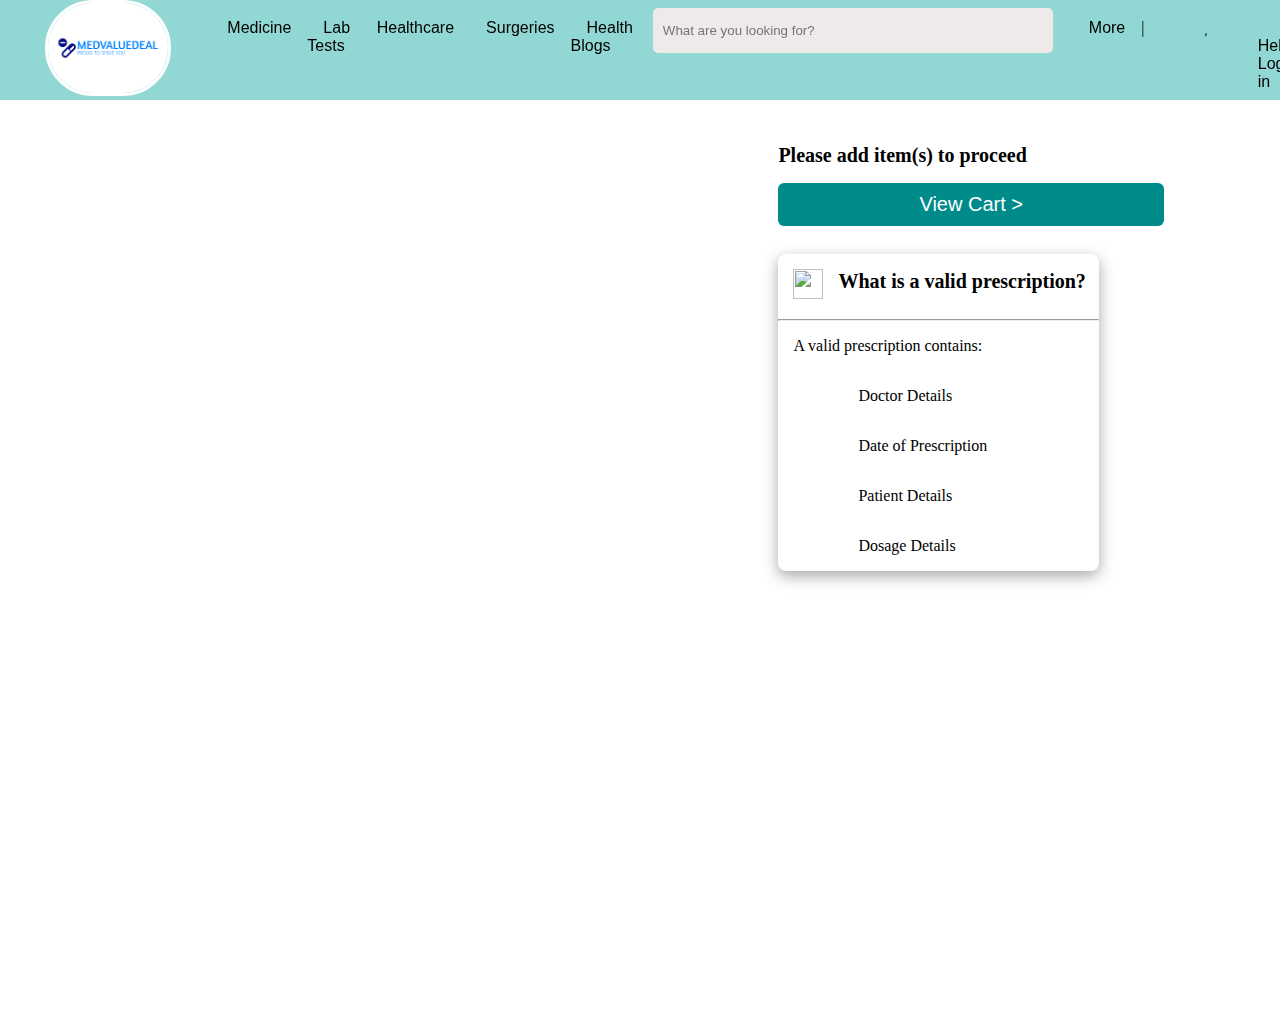
==== public/productpage.html @ 3c950738 "Add files via upload" ====
<!DOCTYPE html>
<html lang="en">
<head>
    <meta charset="UTF-8">
    <meta http-equiv="X-UA-Compatible" content="IE=edge">
    <meta name="viewport" content="width=device-width, initial-scale=1.0">
    <title>Products</title>
    <link rel="icon" href="/images/icon2.png" type="image/png">
    <script src="http://ajax.googleapis.com/ajax/libs/jquery/1.7.1/jquery.min.js" type="text/javascript"></script>
    <link rel="stylesheet" href="https://cdnjs.cloudflare.com/ajax/libs/font-awesome/5.15.1/css/all.min.css" />
    <script
      src="https://kit.fontawesome.com/b06a377e67.js"
      crossorigin="anonymous"
    ></script>
    <style>

        

        #container{
            display: flex;
            /* border: 2px solid green; */
            justify-content: space-between;
            /* height: 1000px; */
            gap: 30px;

        }
        #products{
            /* display: flex; */
            /* border: 2px solid blue; */
            width: 60%;
            align-items: center;

        }
        #information{
            /* border: 2px solid red; */
            width: 40%;
            height: 900px;
    
            

        }
        #products>div{
            display: flex;
            width: 65%;
            /* border: 2px solid green; */
            gap: 25px;
            margin-left: 250px;
            margin-top: 20px;
            box-shadow: rgba(0, 0, 0, 0.16) 0px 3px 6px, rgba(0, 0, 0, 0.23) 0px 3px 6px;
            border-radius: 8px;

        }
        .prod{
            width: 80%;
            /* height: 60%; */
            margin-top: 10px;
            margin-left: 12px;
        }
        .imgdiv{
            width: 10%;
            /* height: 50px; */
        }
        .botdiv{
            /* border: 2px solid violet; */
            display: flex;
            justify-content: space-between;
            width:100%;
        }
        .datadiv{
            /* border: 2px solid green; */
            width: 80%;
    
        }
        .botdiv>button{
            background-color: #008B8B;
            color: white;
            font-size: 20px;
            height: 45px;
            padding-left: 30px;
            padding-right: 30px;
            margin-top: 12px;
            border: none;
            border-radius: 8px;
        }
        .s2{
            display:flex;
            margin-left: 15px;

        }
        .s2>p{
            margin-left: 25px;
        }
        b{
            font-size: 20px;
        }
        #division{
            /* border: 2px solid yellow; */
            width: 65%;
            border-radius: 8px;
            box-shadow: rgba(0, 0, 0, 0.35) 0px 5px 15px;
        }
        #s1{
            display:flex;
            margin-left: 15px;
            margin-top: 10px;
            margin-bottom: 10px;
        }
        #s1>p{
            margin-left: 15px;
        }
        #s1>img{
            width: 30px;
            height:30px;
            margin-top: 15px;
        }
        #viewcart{
            color: white;
            background-color: 	#008B8B;
            padding: 10px 141px;
            border: none;
            font-size: 20px;
            border-radius: 6px;
            margin-bottom: 18px;
        }
        #showresult{
            margin-left: 200px;
            display: block;

        }

        /* ************* NavBar CSS Start   **********************/
        .navbar{
        margin-top: 0px;
        top: 0;
        left: 0;
        z-index: 1000;
        position: fixed;
        background-color: #91d7d3;
        height: 100px;
        width:100%;
        display: flex;
        justify-content: center;
        align-items: center;
      }



      .navbar::before{
        position: fixed;
        z-index: 1000;
        top: 0;
        display: block;
        content: "";
        height: 100%;
      
      }
      
      .logo img {
        width: 120px;
        border-radius: 50px;
        border: solid white;
        margin-left: 5rem;
      }
      .nav {
        width: 100%;
        padding-top: 10px;
      }
      .nav ul {
        display: flex;
      }
      .nav ul li {
        list-style: none;
      }
      .nav ul li a {
        width: 80%;
        color: black;
        padding: 16px 16px;
        text-decoration: none;
        font-size: 1rem;
        font-family: "Gill Sans", "Gill Sans MT", Calibri, "Trebuchet MS", sans-serif;
      }
      
      .nav ul li input {
        border-radius: 5px;
        margin-top: -11px;
        padding: 15px 10px 15px;
        border: none;
        background-color: rgb(239, 234, 234);
        width: 400px;
        margin-left: 20px;
        margin-right: 20px;
      }
      
      .nav ul li a:hover {
        color: #ffd447;
        font-family: "Franklin Gothic Medium", "Arial Narrow", Arial, sans-serif;
        /* background-color: white; */
        font-size: .96rem;
      }

      .empty{
    padding-top: 100px;
}
      
      
      
      /********************************** NavBar CSs Done ************************************/
      /* #mydiv{
        margin-top: 200px;
      } */
    

        
    
    </style>
</head>
<body>
   
        <!-- --------NavBar Top============= -->
        <div class="navbar">
            <div class="logo">
              <a href="/index.html"><img src="./images/bg1.jpg" alt="" /></a>
            </div>
            <div class="nav">
              <ul>
                <li><a href="./productpage.html">Medicine
                </a></li>
                <li><a href="./productpage.html">Lab Tests</a></li>
                <li><a href="./productpage.html">Healthcare</a></li>
                <li><a href="./productpage.html">Surgeries</a></li>
                <li><a href="./productpage.html"><span>Health Blogs</span></a></li>
                <li>
                  <input type="search" id="search" placeholder="What are you looking for?" onkeyup="searchdata()" />
                </li>
                <li><a href="./productpage.html">More</a><span>|</span></li>
                <!-- <li><a href="">Sign Up/Sign In</a></li> -->
                <li>
                  <a href="#"><i class="fa-regular fa-bell"></i></a>
                </li>
                <li>
                  <a href="#"><i class="fa-regular fa-heart"></i></a>
                </li>
                <li>
                  <a href="cart.html"><i class="fa-solid fa-bag-shopping"></i></a>
                </li>
                <li>
                  <a href="./signup.html"><i class="fa-regular fa-user"></i>  Hello, Log in
                  </a>
                </li>
              </ul>
            </div>
          </div>
          <div class="empty"></div>
        
 <div id="mydiv">
    <h2 id="showresult"></h2>
    <div id="container">
        
        <div id="products">
            
        </div>
        <div id="information" >
            <p ><b id="cart_number" >Please add item(s) to proceed</b></p>
            <a href="cart.html"><button id="viewcart">View Cart ></button></a>

            
            <div id="division">
                <div id="s1">
                    <img src="https://res.cloudinary.com/hwfihgbjm/image/upload/v1619815694/production/fx4xpyy4bdvdzrhve8ss.png" alt=""width="40px">
                    <p><b>What is a valid prescription?</b></p>
                </div>
                <hr>
                <p style="margin-left: 15px;">A valid prescription contains:</p>
                <div class="s2">
                    <img src="https://inmoment.com/wp-content/uploads/2020/09/Elective-Surgery-Specialists.svg" alt=""width="40px">
                    <p>Doctor Details</p>
                </div>
                <div class="s2">
                    <img src="https://i.pinimg.com/564x/38/24/c0/3824c05b6583955d654f84fa352e899c.jpg" alt=""width="40px">
                    <p>Date of Prescription</p>
                </div>
                <div class="s2">
                    <img src="https://nolongerbound.com/wp-content/uploads/2020/12/NLB-age-requirements-icon.png" alt=""width="40px">
                    <p>Patient Details</p>
                </div>
                <div class="s2" style="margin-bottom:20px;">
                    <img src="https://img.freepik.com/premium-vector/jar-with-medicine-pills-pills-medical-kit-concepts-can-be-used-web-mobile-devices-vector_414360-2591.jpg?w=740" alt=""width="40px">
                    <p>Dosage Details</p>
                </div>

            </div>
        </div>

    </div>
</div>   
    <!--  footer start here -->
    

    <!--  footer end here -->
</body>
</html>

<script>
    let mayurl="https://636ca1c3ab4814f2b2699397.mockapi.io/products/";
    let info=JSON.parse(localStorage.getItem("meddata")) || [];
    let cartdata=JSON.parse(localStorage.getItem("prod")) || [];
    console.log(info)

    async function getdata(){
            try{
                let res=await fetch(mayurl);
                let data=await res.json();
                info=data;
                // console.log(data);
                showdata(data);
                let passdata=localStorage.setItem("meddata",JSON.stringify(info));
            }
            catch(err){
                console.log(err);
            }
        }
        getdata();



        function showdata(info){

            document.getElementById("products").innerHTML="";

            info.forEach(function(element,index){
                let box=document.createElement("div");

                let imgdiv=document.createElement("div");
                imgdiv.className="imgdiv";

                let datadiv=document.createElement("div");
                datadiv.className="datadiv"

                let image=document.createElement("img");
                image.src=element.avatar;
                image.className="prod";

                let title=document.createElement("h2");
                title.innerText=element.Title;

                let brand=document.createElement("p");
                brand.innerText=element.createdAt;

                let quantity=document.createElement("h3");
                quantity.innerText=element.description;

                let botdiv=document.createElement("div");
                botdiv.className="botdiv";

                let price=document.createElement("h2");
                price.className="pricebutton";
                price.innerText="Rs."+element.price;

                let add=document.createElement("button");
                add.className="addbutton";
                add.innerText="Add to Cart";
                add.addEventListener("click",function(){
                    alert("Item added to cart")
                    addtocart(element,index);
                });
                botdiv.append(price,add)
                imgdiv.append(image);
                datadiv.append(title,brand,quantity,botdiv)

                box.append(imgdiv,datadiv);
                document.getElementById("products").append(box);
            })
        }

        // document.querySelector("#search-item").addEventListener("onkeydown",function(){
        //     let data=document.querySelector("#search-item").value;
        //     // let  data=localStorage.getItem("searchdata");
            
        //     console.log(searchvalue);
        //     let searchdata=info.filter(function(element,index){
        //         return element.Title.toLowerCase().includes(data.toLowerCase());
        //     })
        //     console.log(searchdata);
        //     showdata(searchdata);
        

        // });
        function searchdata(){
            let data=document.querySelector("#search").value;
            // let  data=localStorage.getItem("searchdata");
            
            console.log(data);
            let searchdata=info.filter(function(element,index){
                return element.Title.toLowerCase().includes(data.toLowerCase());
            })
            console.log(searchdata);
            showdata(searchdata);
            document.getElementById("showresult").innerText=`Showing all results for ${data}`;
        }

        function addtocart(element,index){
            cartdata.push(element);
            console.log(cartdata);
            localStorage.setItem("prod",JSON.stringify(cartdata));
            if(cartdata.length!=0)
            {
                document.getElementById("cart_number").innerText=`${cartdata.length} items in cart`;

            }
            
        }
        if(cartdata.length!=0)
            {
                document.getElementById("cart_number").innerText=`${cartdata.length} items in cart`;

            }
       





</script>
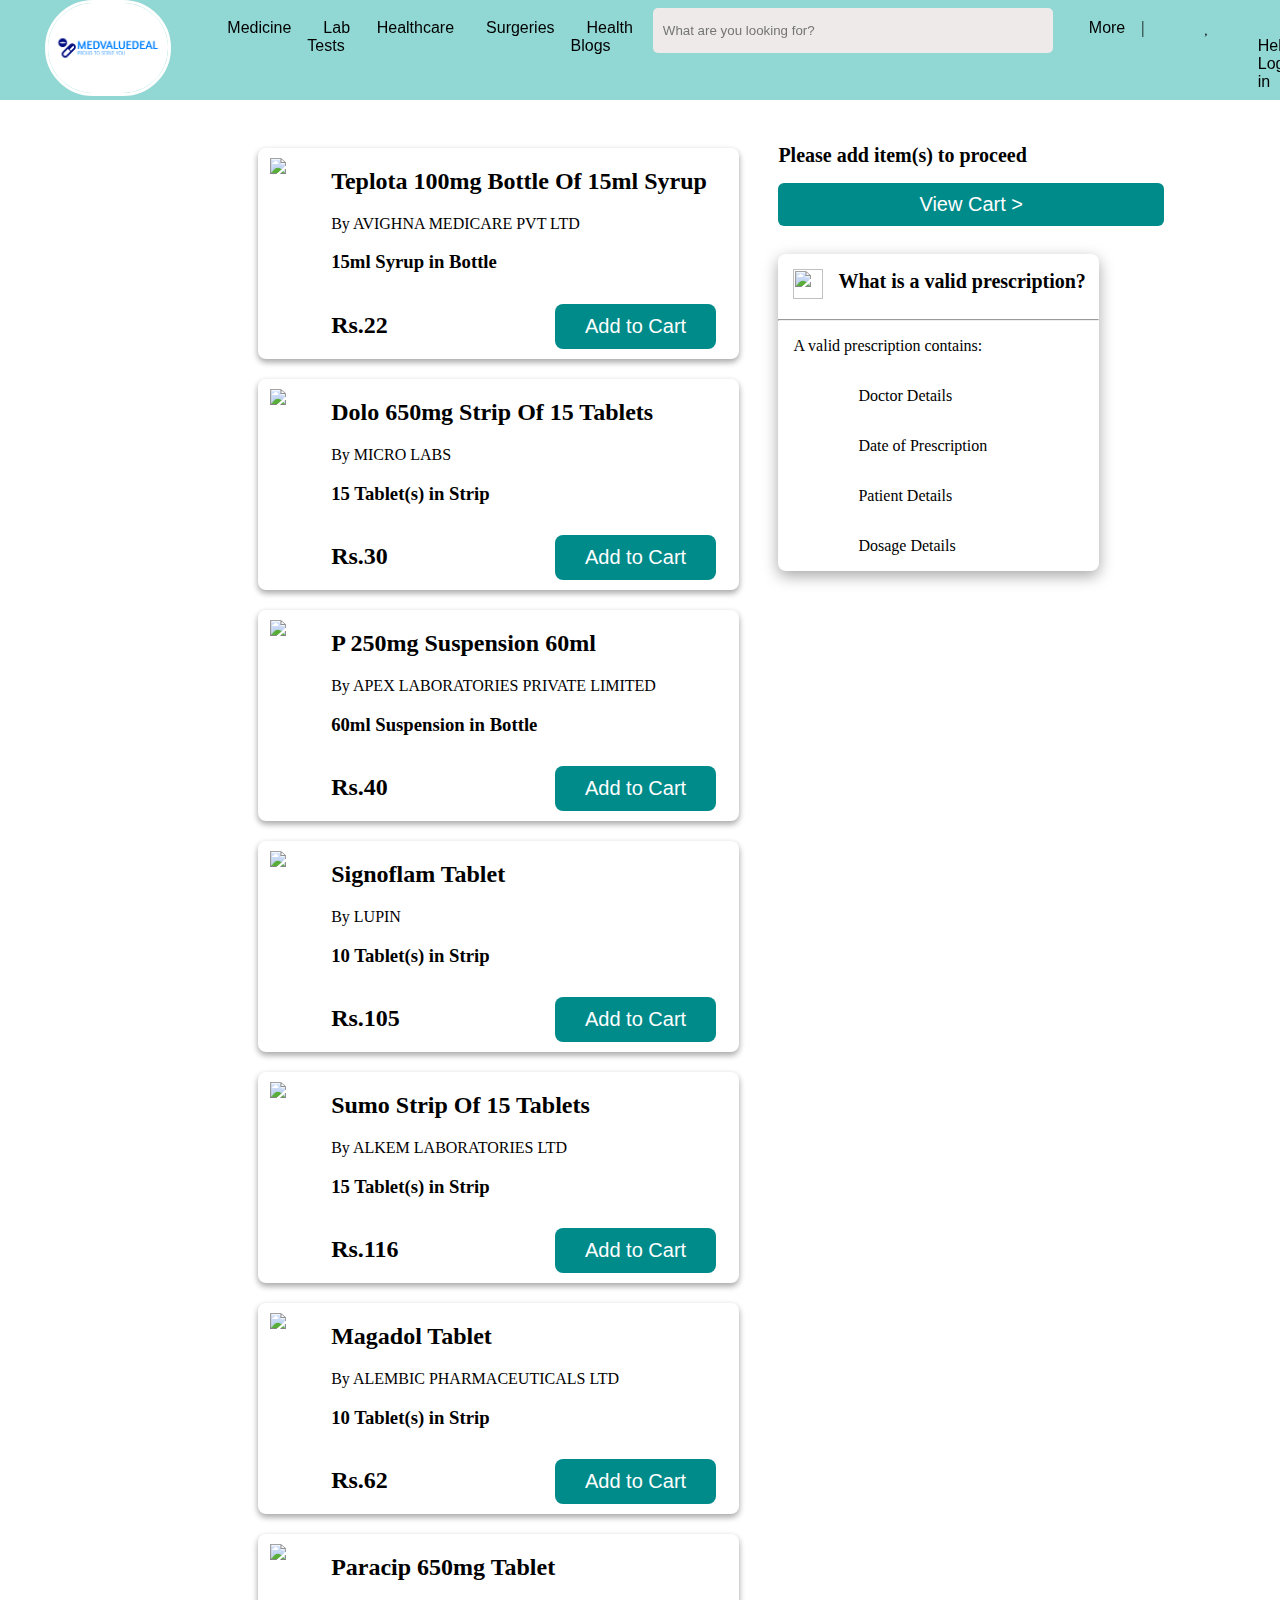
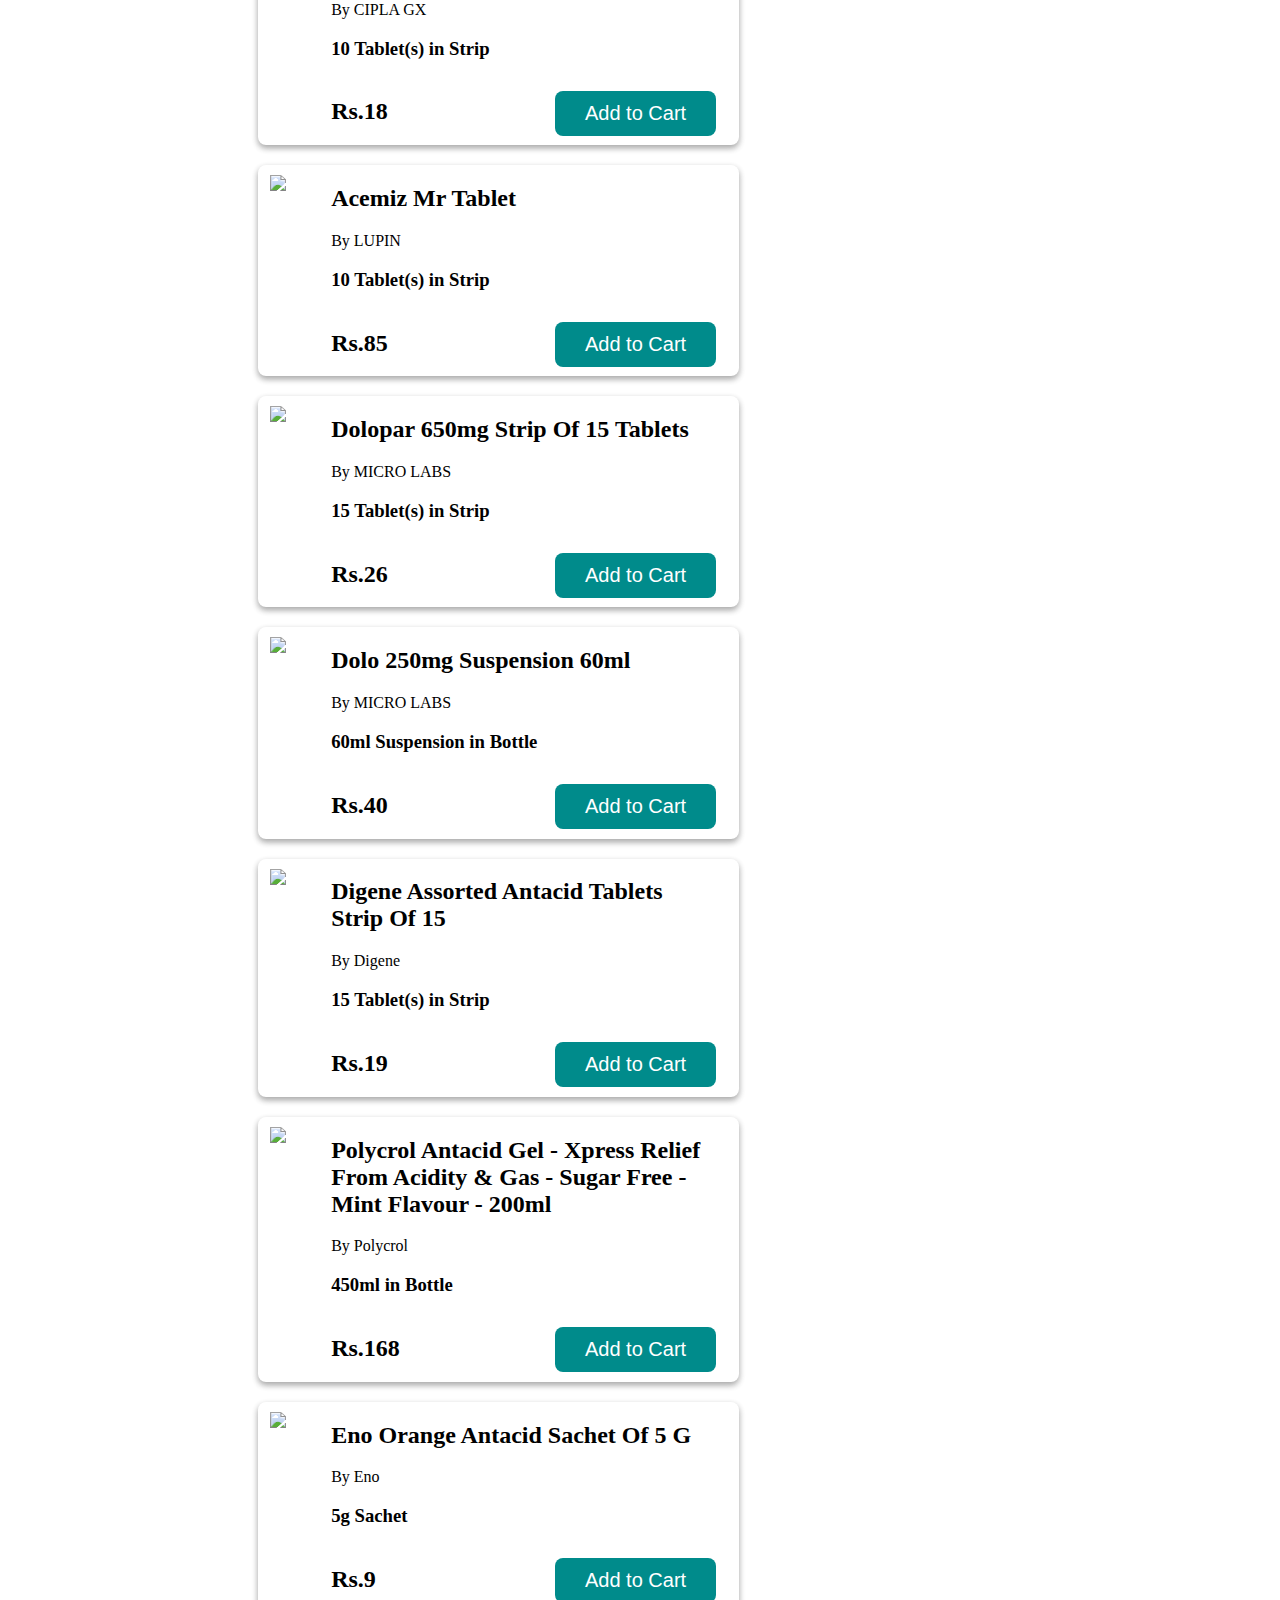
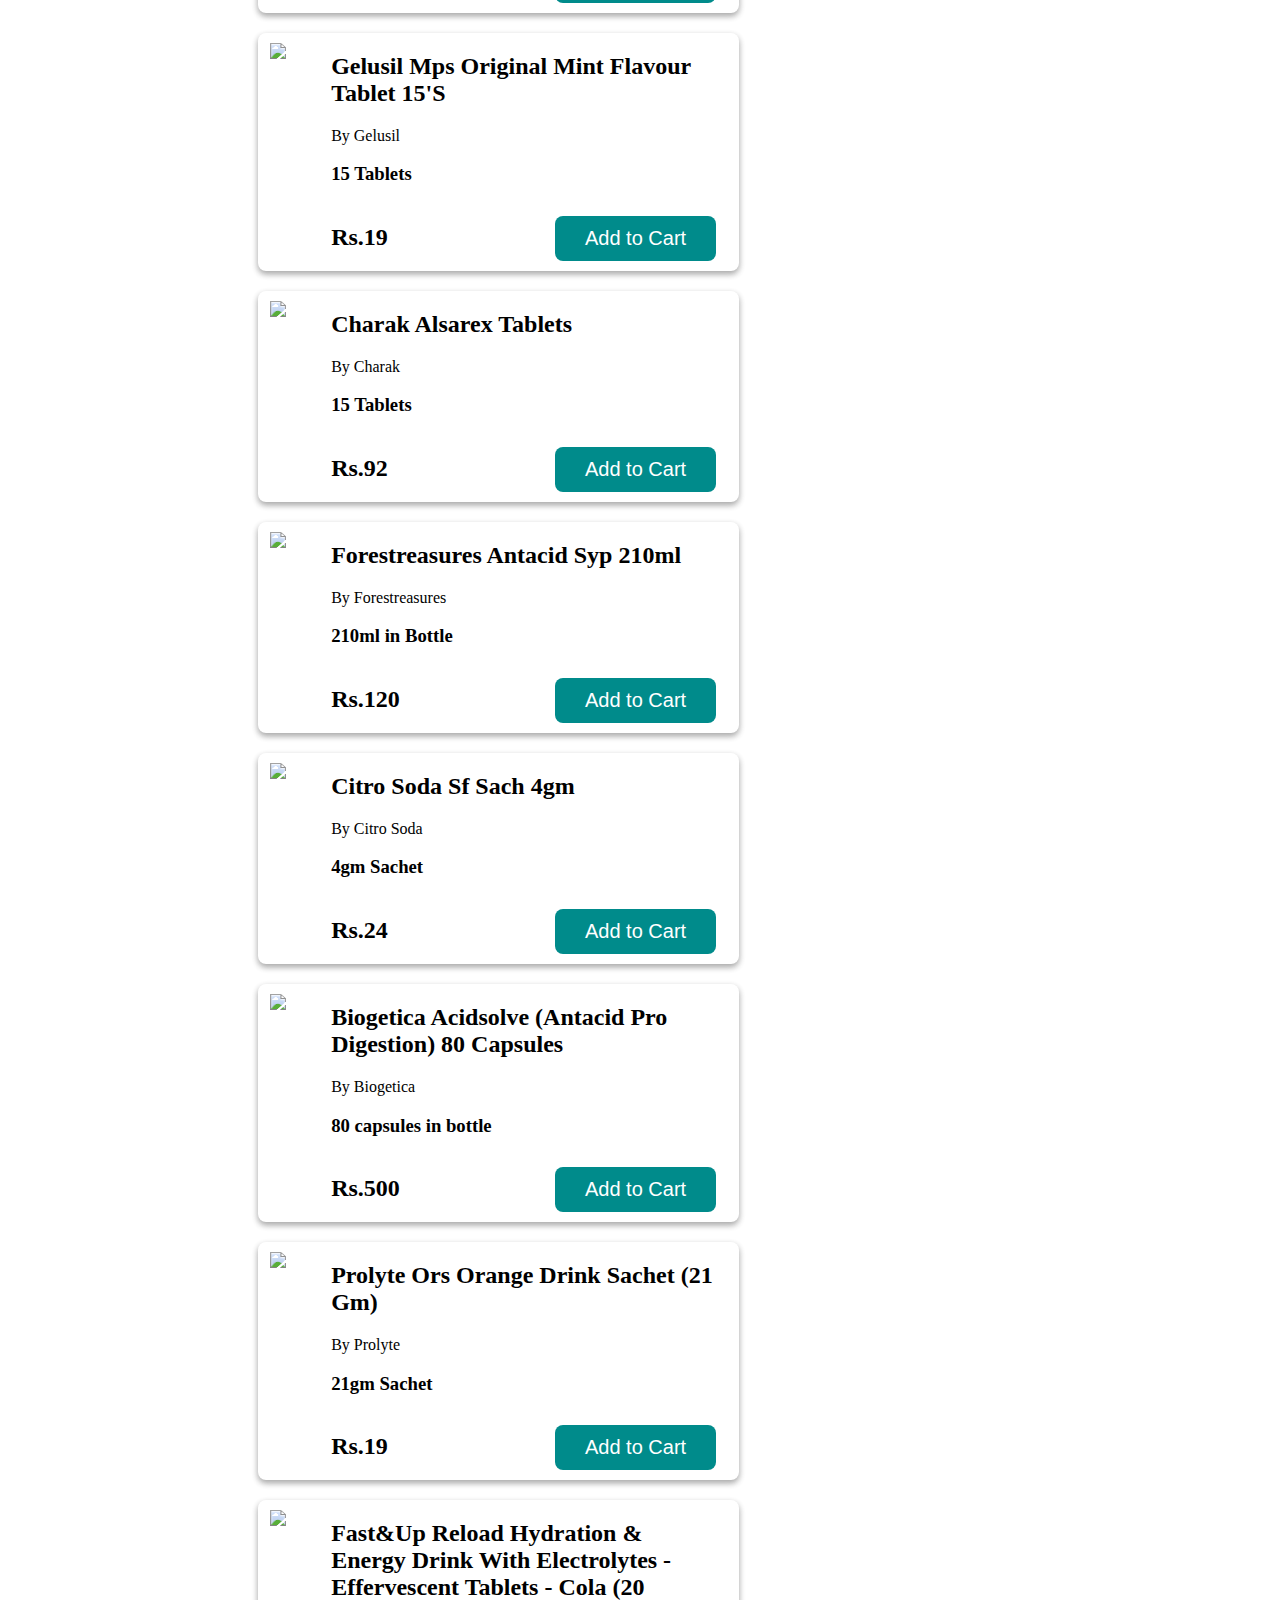
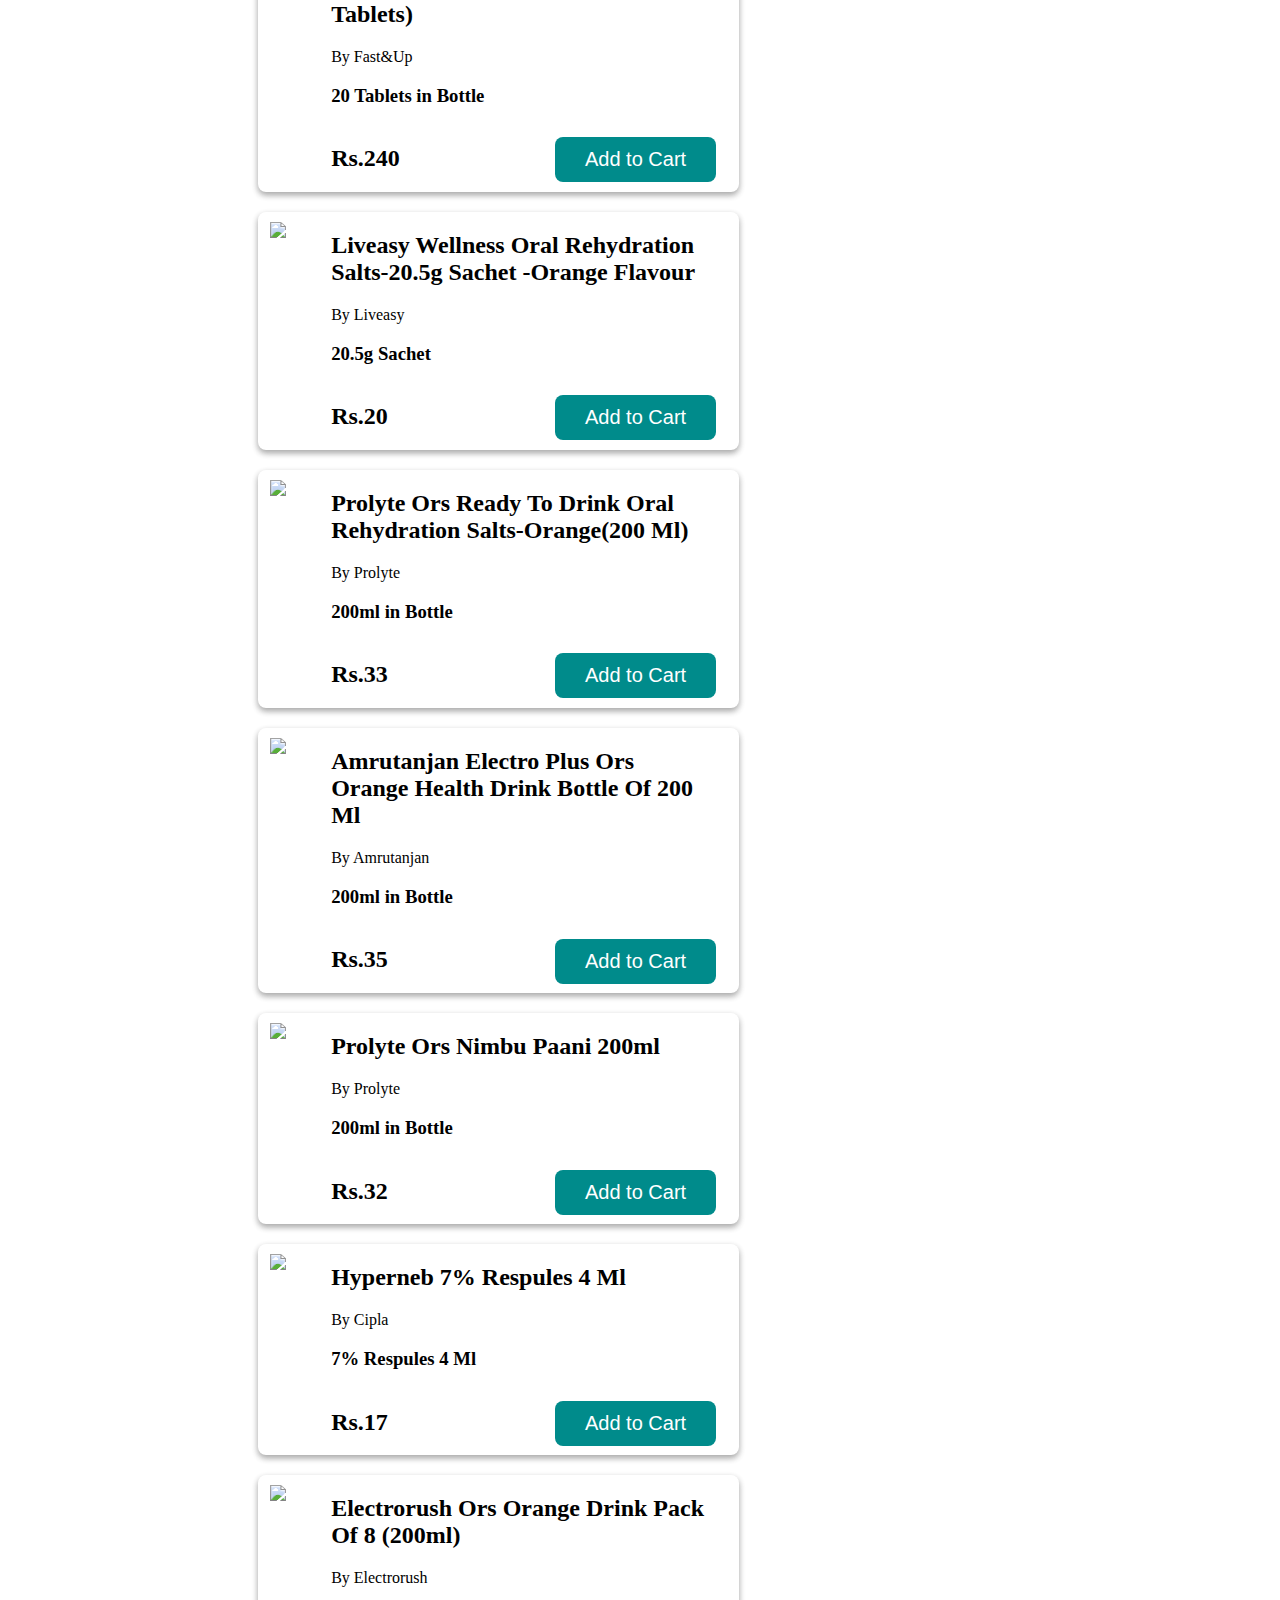
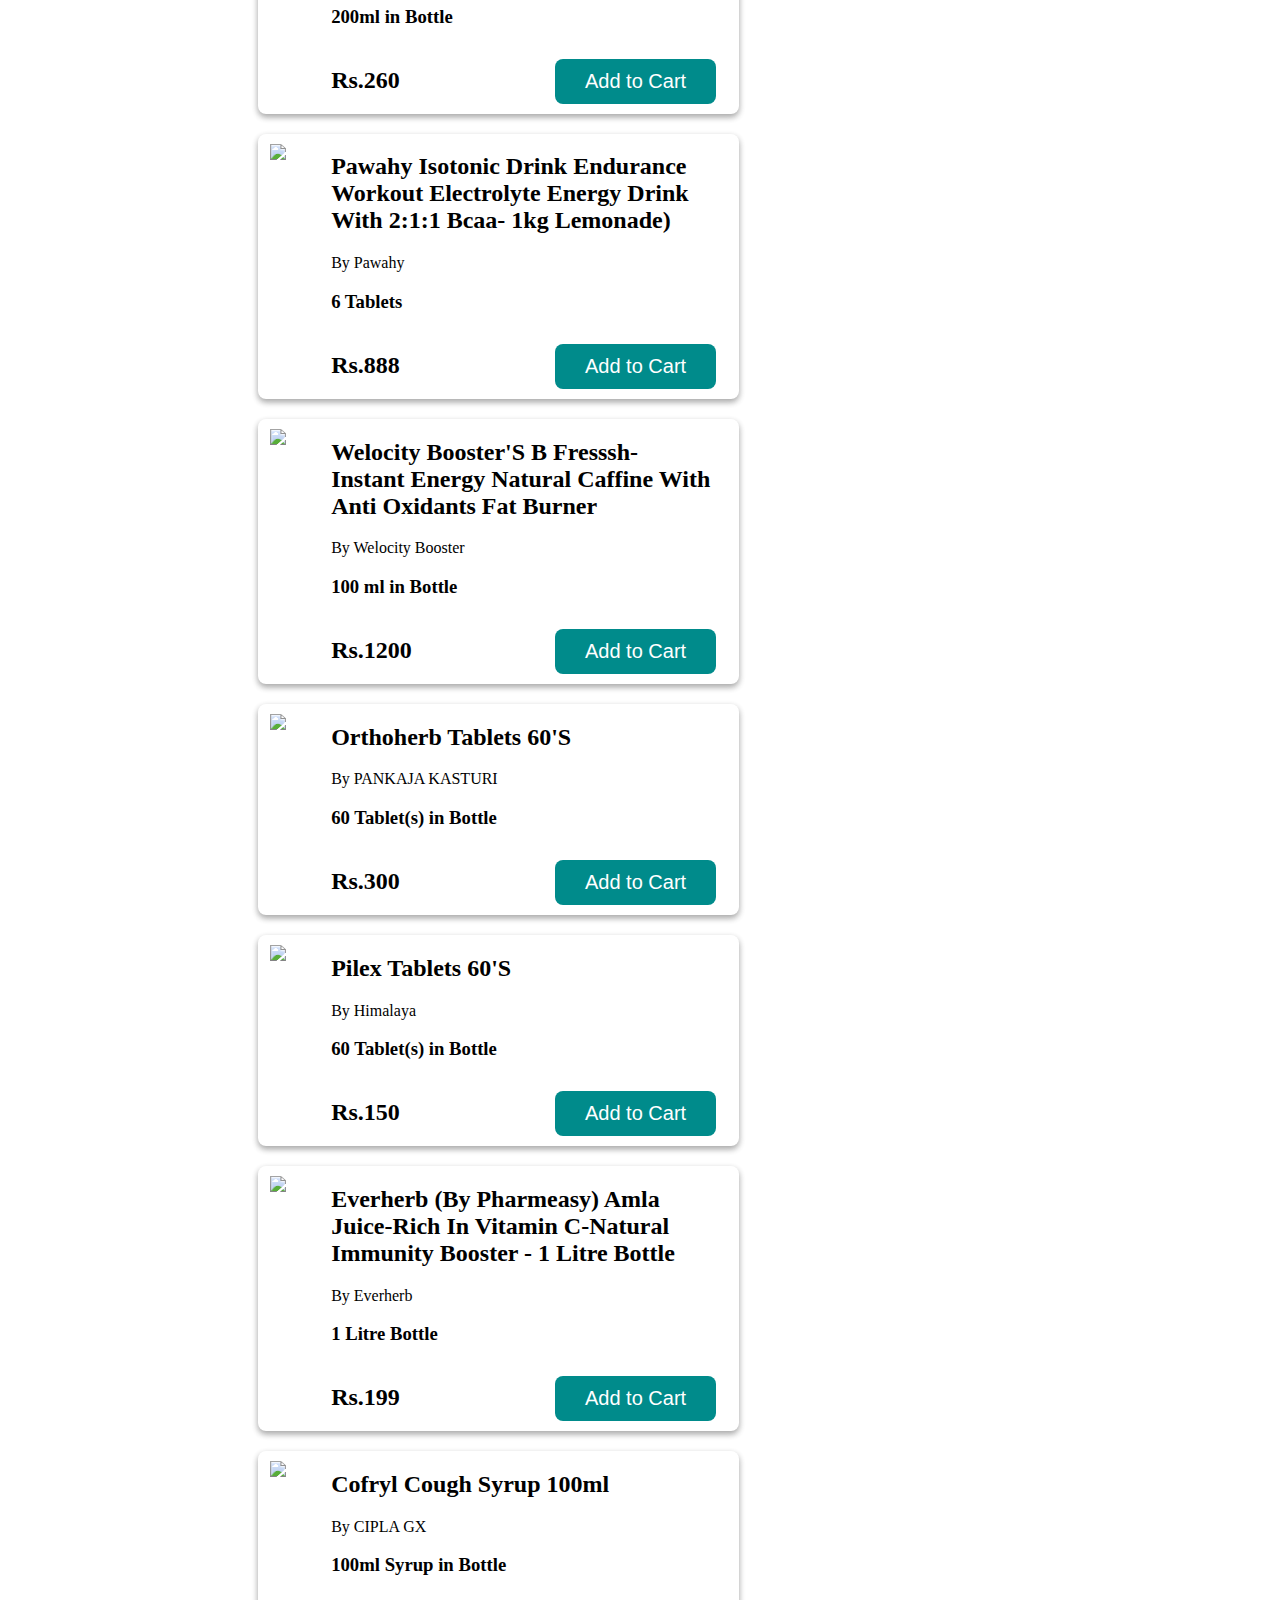
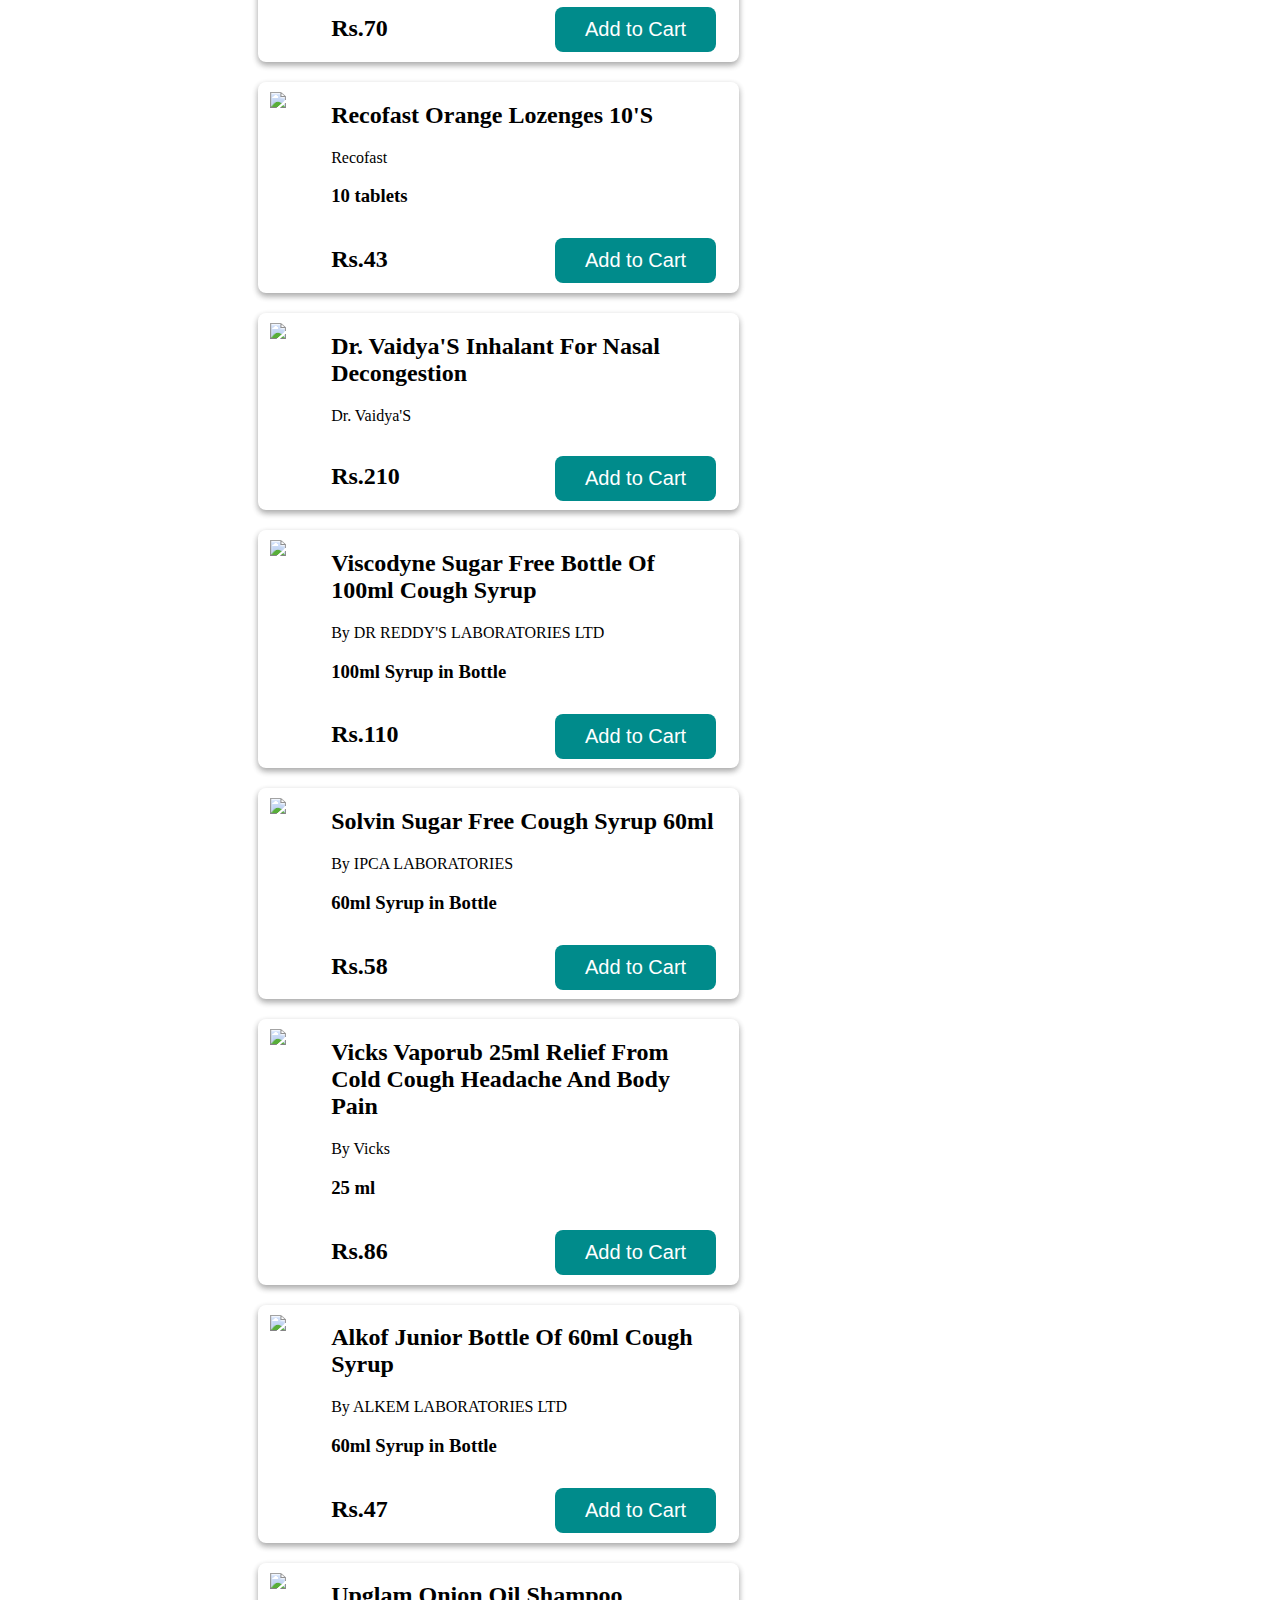
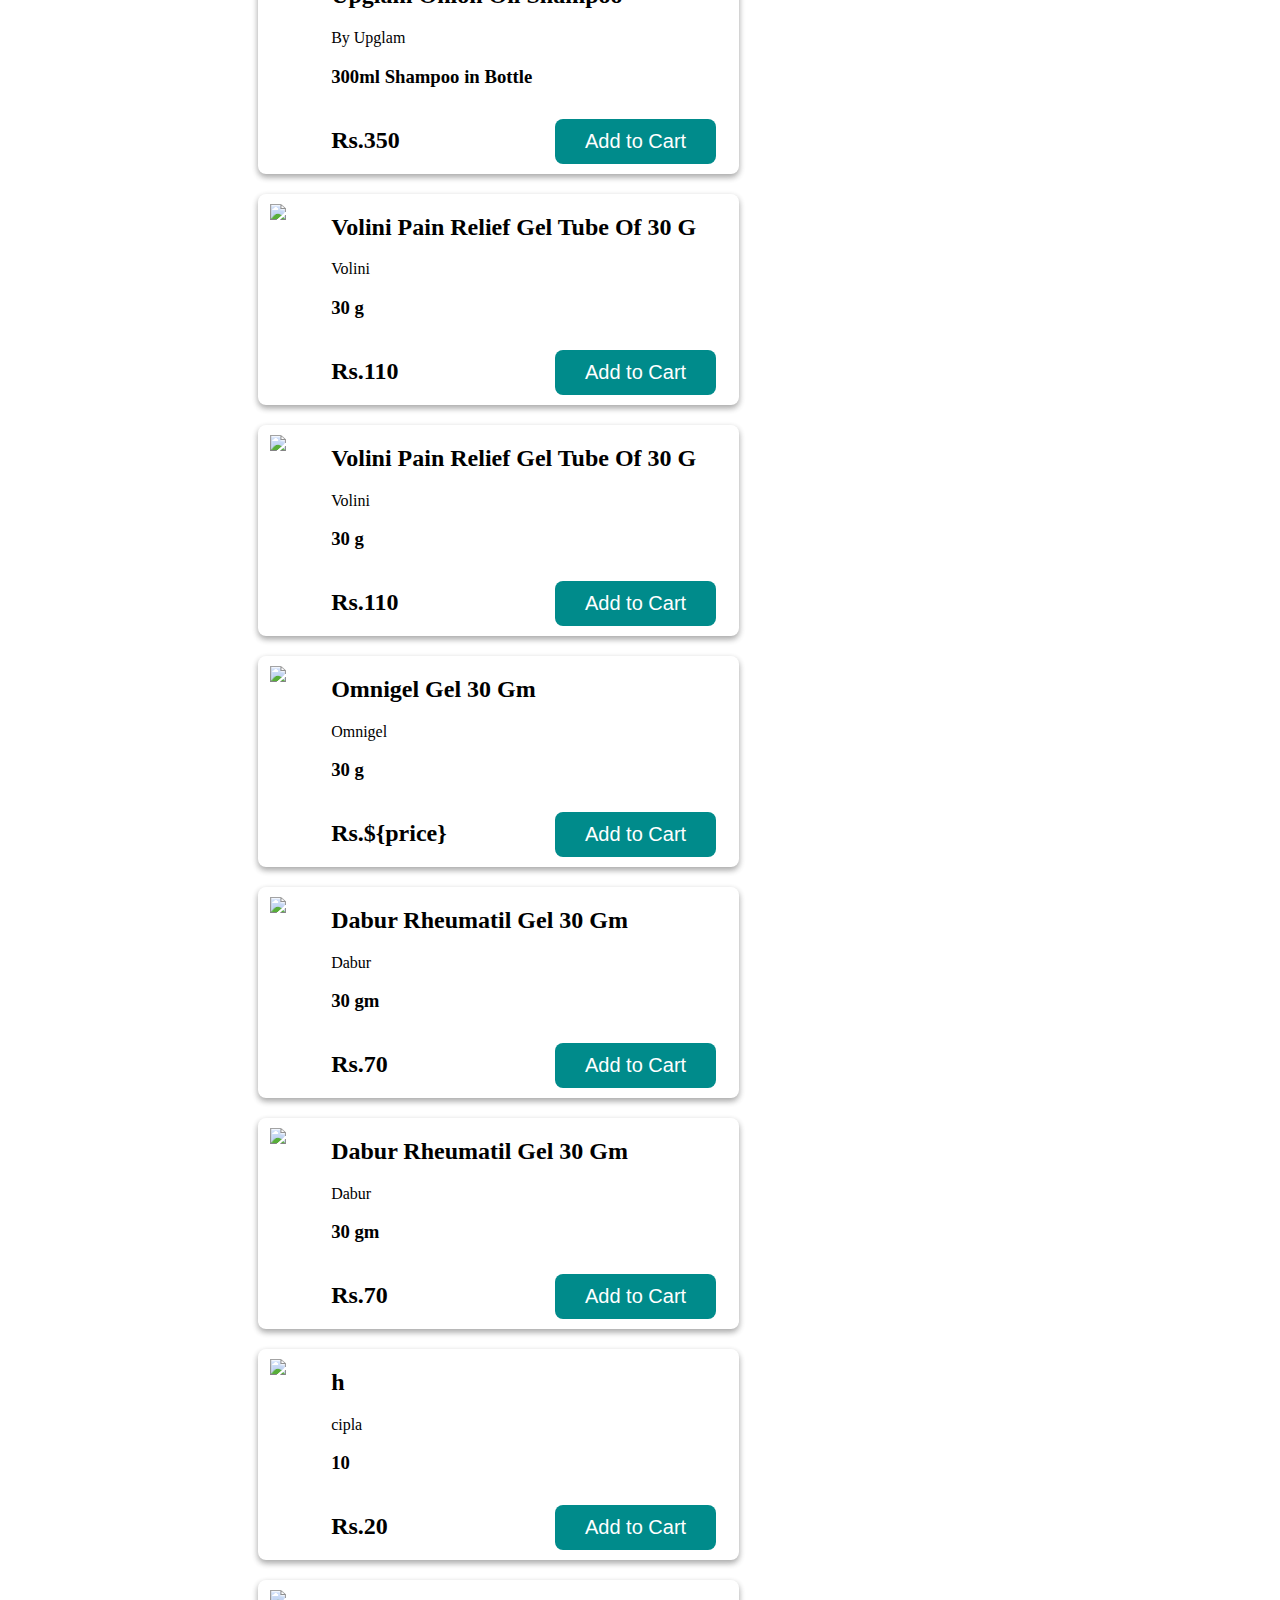
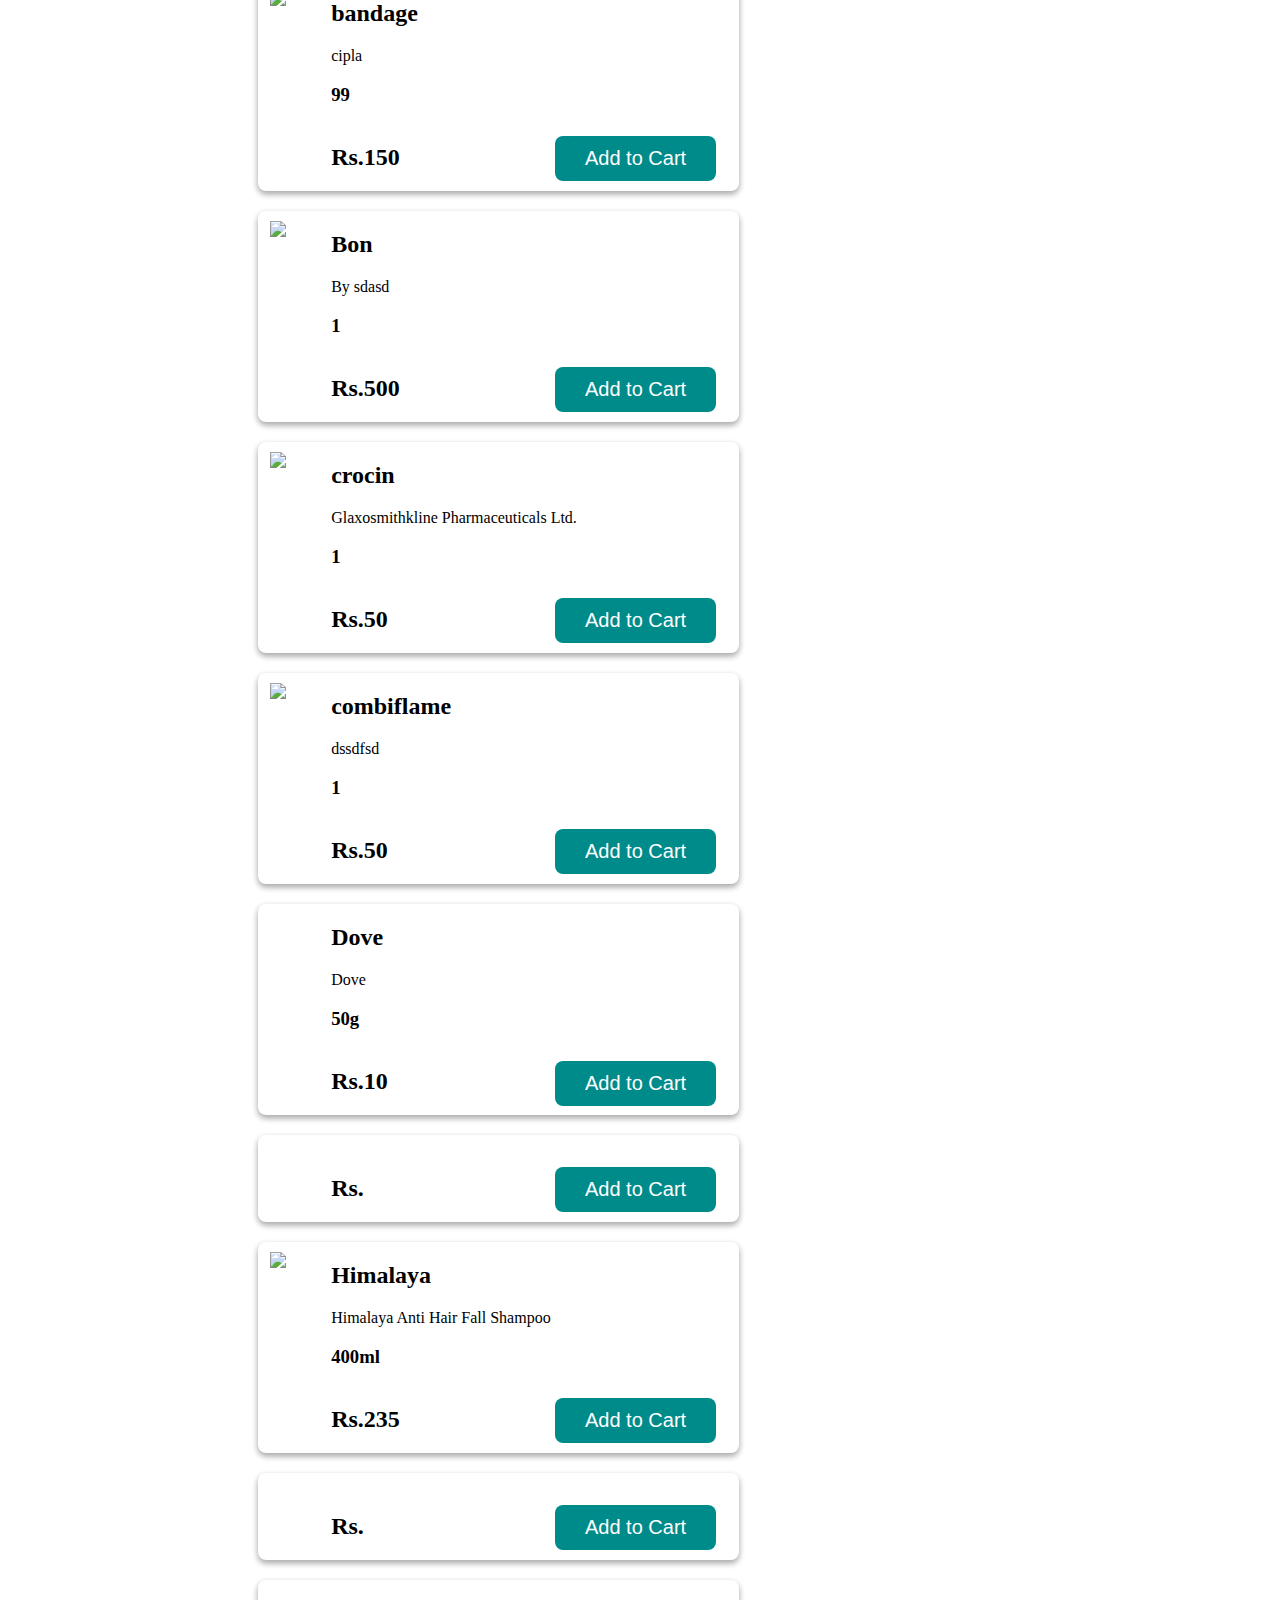
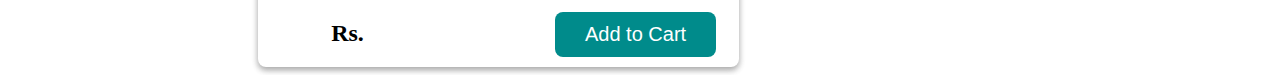
==== commit 1cfe2c58: "Updated the medicine page list" ====
--- a/public/productpage.html
+++ b/public/productpage.html
@@ -301,7 +301,7 @@
 </html>
 
 <script>
-    let mayurl="https://636ca1c3ab4814f2b2699397.mockapi.io/products/";
+    let mayurl="./products.json";
     let info=JSON.parse(localStorage.getItem("meddata")) || [];
     let cartdata=JSON.parse(localStorage.getItem("prod")) || [];
     console.log(info)
